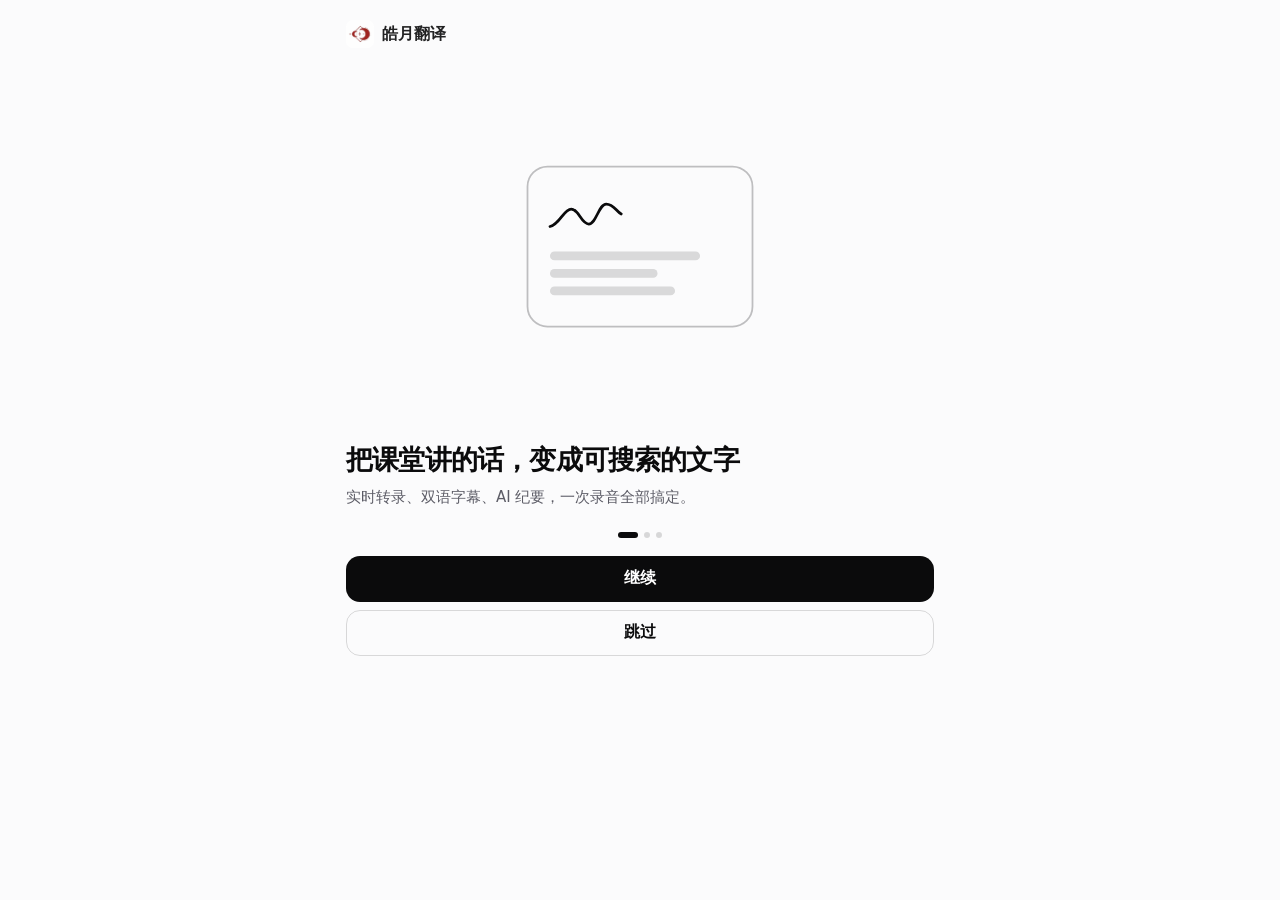
==== index.html @ b27ff2b2 "add index.html" ====
<!doctype html>
<html lang="zh-CN" data-theme="auto">
<head>
<meta charset="utf-8">
<title>皓月翻译 · 录音 · 转录 · 纪要</title>
<meta name="viewport" content="width=device-width,initial-scale=1,viewport-fit=cover,maximum-scale=1,user-scalable=no">
<meta name="theme-color" content="#ffffff" media="(prefers-color-scheme: light)">
<meta name="theme-color" content="#0a0a0b" media="(prefers-color-scheme: dark)">
<meta name="description" content="皓月翻译 网页版：实时转录、双语字幕、AI 纪要，全部功能免费解锁。">
<meta name="apple-mobile-web-app-capable" content="yes">
<meta name="apple-mobile-web-app-status-bar-style" content="default">
<meta name="apple-mobile-web-app-title" content="皓月翻译">
<meta name="format-detection" content="telephone=no">
<meta name="mobile-web-app-capable" content="yes">
<link rel="manifest" href="manifest.webmanifest">
<link rel="apple-touch-icon" href="icon-180.png">
<link rel="icon" href="icon-192.png" type="image/png">
<link rel="stylesheet" href="assets/css/app.css">
<style>
  /* first paint */
  #boot{position:fixed;inset:0;display:grid;place-items:center;background:var(--bg);z-index:999;transition:opacity .25s}
  #boot .m{display:flex;flex-direction:column;align-items:center;gap:14px;color:var(--text)}
  #boot .w{width:76px;height:76px;border-radius:22px;background:#000;display:grid;place-items:center;color:#fff;
    box-shadow:0 10px 30px rgba(0,0,0,.18)}
  #boot .t{font-size:15px;font-weight:640;letter-spacing:-.01em}
  #boot .s{font-size:11.5px;color:var(--text-3)}
  @media (prefers-color-scheme:dark){#boot .w{background:#f4f4f5;color:#0a0a0b}}
</style>
</head>
<body>
<div id="boot">
  <div class="m">
    <img src="logo.png" width="96" height="96" alt="皓月翻译" style="border-radius:22px">
    <div class="t">皓月翻译</div>
    <div class="s">录音 · 转录 · 纪要</div>
  </div>
</div>
<div id="app"></div>
<noscript style="padding:24px;display:block;font-family:system-ui">这个网页需要 JavaScript。</noscript>
<script>
  // 自愈：每次打开都先卸掉旧 Service Worker + 清缓存；3 秒还没进应用就带新参数重载一次
  (function () {
    var FIX = 'lcs.selfheal.v3';
    function booted() { return !!(document.querySelector('.tabbar') || document.querySelector('#view .rec-title')); }
    function reload() { location.replace(location.pathname + '?v=' + Date.now()); }
    function clean() {
      var jobs = [];
      if ('serviceWorker' in navigator) {
        jobs.push(navigator.serviceWorker.getRegistrations().then(function (rs) {
          return Promise.all(rs.map(function (r) { return r.unregister(); }));
        }));
      }
      if (window.caches) {
        jobs.push(caches.keys().then(function (ks) {
          return Promise.all(ks.map(function (k) { return caches.delete(k); }));
        }));
      }
      return Promise.all(jobs);
    }
    clean().then(function () {}, function () {});
    setTimeout(function () {
      if (booted()) return;
      if (sessionStorage.getItem(FIX) === '1') return;
      sessionStorage.setItem(FIX, '1');
      clean().then(reload, reload);
    }, 3000);
  })();
</script>
<script type="module">
  import { boot } from './assets/js/app.js?v=2.5.0';
  if (new URLSearchParams(location.search).get('demo') === '1') {
    await import('./assets/js/demo.js');
  }
  if (new URLSearchParams(location.search).has('noboot')) document.getElementById('boot')?.remove();
  const go = () => requestAnimationFrame(() => {
    boot();
    const b = document.getElementById('boot');
    if (b) { b.style.opacity = '0'; setTimeout(() => b.remove(), 260); }
  });
  // wait for fonts/layout stability on iOS
  if (document.readyState === 'complete') go();
  else window.addEventListener('load', go, { once: true });
</script>
</body>
</html>
---- assets/css/app.css ----
/* LecSync Web · design system
   monochrome (matches LecSync wordmark icon) + live-red + soft neutral surfaces */
:root{
  --bg:#fbfbfc; --bg-elev:#ffffff; --surface:#f4f4f6; --surface-2:#ececef;
  --text:#0b0b0c; --text-2:#5c5c66; --text-3:#8e8e99;
  --line:rgba(0,0,0,.085); --line-strong:rgba(0,0,0,.14);
  --accent:#0b0b0c; --accent-ink:#ffffff;
  --live:#ff3b30; --live-soft:rgba(255,59,48,.1);
  --ok:#12a150; --ok-soft:rgba(18,161,80,.1);
  --warn:#b26a00;
  --blue:#2f6df6;
  --radius:16px; --radius-sm:12px; --radius-lg:24px;
  --tab-h:62px;
  --sat:env(safe-area-inset-top,0px); --sab:env(safe-area-inset-bottom,0px);
  --font:-apple-system,BlinkMacSystemFont,"SF Pro Text","Helvetica Neue","PingFang SC","Hiragino Sans GB","Microsoft YaHei",system-ui,sans-serif;
  --mono:ui-monospace,SFMono-Regular,Menlo,Consolas,monospace;
}
@media (prefers-color-scheme:dark){
  :root[data-theme="auto"]{
    --bg:#0a0a0b; --bg-elev:#121214; --surface:#1a1a1d; --surface-2:#232327;
    --text:#f4f4f5; --text-2:#a5a5ad; --text-3:#75757e;
    --line:rgba(255,255,255,.1); --line-strong:rgba(255,255,255,.18);
    --accent:#f4f4f5; --accent-ink:#0a0a0b; --live:#ff453a;
    --blue:#6a9bff;
  }
}
:root[data-theme="dark"]{
  --bg:#0a0a0b; --bg-elev:#121214; --surface:#1a1a1d; --surface-2:#232327;
  --text:#f4f4f5; --text-2:#a5a5ad; --text-3:#75757e;
  --line:rgba(255,255,255,.1); --line-strong:rgba(255,255,255,.18);
  --accent:#f4f4f5; --accent-ink:#0a0a0b; --live:#ff453a; --blue:#6a9bff;
}
*,*::before,*::after{box-sizing:border-box;-webkit-tap-highlight-color:transparent}
html,body{margin:0;padding:0;height:100%}
body{
  background:var(--bg); color:var(--text); font-family:var(--font);
  font-size:16px; line-height:1.45; -webkit-font-smoothing:antialiased;
  overscroll-behavior-y:none;
}
button{font:inherit;color:inherit;background:none;border:0;padding:0;cursor:pointer}
input,textarea,select{font:inherit;color:inherit}
a{color:var(--blue);text-decoration:none}
img{max-width:100%;display:block}
::selection{background:var(--accent);color:var(--accent-ink)}

/* ---------- shell ---------- */
#app{display:flex;flex-direction:column;height:100dvh;max-width:640px;margin:0 auto;position:relative;background:var(--bg)}
@media (min-width:700px){
  #app{border-left:1px solid var(--line);border-right:1px solid var(--line)}
}
.view{flex:1;overflow-y:auto;overflow-x:hidden;-webkit-overflow-scrolling:touch;padding-bottom:calc(var(--tab-h) + var(--sab) + 12px);scroll-behavior:smooth}
.view.no-tab{padding-bottom:calc(var(--sab) + 16px)}
.view.pad{padding-left:18px;padding-right:18px}
.view::-webkit-scrollbar{width:0}

/* header */
.hdr{position:sticky;top:0;z-index:30;display:flex;align-items:center;gap:12px;
  padding:calc(var(--sat) + 10px) 16px 10px;background:color-mix(in srgb,var(--bg) 82%,transparent);
  backdrop-filter:saturate(180%) blur(18px);-webkit-backdrop-filter:saturate(180%) blur(18px);
  border-bottom:1px solid transparent}
.hdr.bordered{border-bottom-color:var(--line)}
.hdr .h-title{font-size:17px;font-weight:650;letter-spacing:-.01em;flex:1;min-width:0;
  white-space:nowrap;overflow:hidden;text-overflow:ellipsis}
.hdr .h-title small{display:block;font-size:12px;font-weight:500;color:var(--text-3);letter-spacing:0}
.iconbtn{width:38px;height:38px;border-radius:12px;display:grid;place-items:center;color:var(--text);
  transition:background .15s}
.iconbtn:active{background:var(--surface)}
.iconbtn svg{width:21px;height:21px}
.hdr-actions{display:flex;gap:2px;align-items:center}

/* tab bar */
.tabbar{position:fixed;left:0;right:0;bottom:0;z-index:40;
  display:grid;grid-template-columns:repeat(4,1fr);align-items:end;
  height:calc(var(--tab-h) + var(--sab));padding-bottom:var(--sab);
  background:color-mix(in srgb,var(--bg-elev) 88%,transparent);
  backdrop-filter:saturate(180%) blur(22px);-webkit-backdrop-filter:saturate(180%) blur(22px);
  border-top:1px solid var(--line)}
@media (min-width:700px){.tabbar{max-width:640px;margin:0 auto}}
.tab{display:flex;flex-direction:column;align-items:center;justify-content:center;gap:3px;
  height:var(--tab-h);color:var(--text-3);font-size:10.5px;font-weight:600;letter-spacing:.01em}
.tab svg{width:23px;height:23px;stroke-width:1.9}
.tab.on{color:var(--text)}
.tab.on svg{stroke-width:2.15}
.tab .dotwrap{position:relative}
.tab .dot{position:absolute;top:-2px;right:-4px;width:7px;height:7px;border-radius:50%;background:var(--live);display:none}
.tab.rec .dotwrap.on .dot{display:block}

/* ---------- primitives ---------- */
.card{background:var(--bg-elev);border:1px solid var(--line);border-radius:var(--radius);padding:16px}
.card.flat{background:var(--surface);border-color:transparent}
.row{display:flex;align-items:center;gap:12px}
.row.between{justify-content:space-between}
.col{display:flex;flex-direction:column}
.grow{flex:1;min-width:0}
.muted{color:var(--text-2)}
.dim{color:var(--text-3)}
.tiny{font-size:12px}
.small{font-size:13.5px}
.mono{font-family:var(--mono);font-variant-numeric:tabular-nums}
.ellip{white-space:nowrap;overflow:hidden;text-overflow:ellipsis}
.center{text-align:center}
.stack{display:flex;flex-direction:column;gap:10px}
.stack.lg{gap:16px}
.stack.sm{gap:6px}
.wrap{display:flex;flex-wrap:wrap;gap:8px}
.hidden{display:none!important}
.spacer{height:12px}
hr.sep{border:0;border-top:1px solid var(--line);margin:0}

.btn{display:inline-flex;align-items:center;justify-content:center;gap:8px;height:46px;padding:0 20px;
  border-radius:14px;font-weight:640;font-size:15.5px;background:var(--surface);color:var(--text);
  border:1px solid transparent;transition:transform .12s,background .15s}
.btn:active{transform:scale(.98)}
.btn.primary{background:var(--accent);color:var(--accent-ink)}
.btn.ghost{background:transparent;border-color:var(--line-strong)}
.btn.danger{background:var(--live-soft);color:var(--live)}
.btn.block{display:flex;width:100%}
.btn.sm{height:36px;padding:0 14px;font-size:13.5px;border-radius:11px}
.btn[disabled]{opacity:.45;pointer-events:none}
.btn svg{width:18px;height:18px}

.chip{display:inline-flex;align-items:center;gap:6px;height:32px;padding:0 12px;border-radius:999px;
  background:var(--surface);color:var(--text-2);font-size:13px;font-weight:560;border:1px solid transparent;white-space:nowrap}
.chip.on{background:var(--accent);color:var(--accent-ink)}
.chip.ghost{background:transparent;border-color:var(--line-strong)}
.badge{display:inline-flex;align-items:center;gap:5px;padding:2px 8px;border-radius:6px;
  font-size:11px;font-weight:700;letter-spacing:.02em;background:var(--surface-2);color:var(--text-2)}
.badge.pro{background:var(--accent);color:var(--accent-ink)}
.badge.live{background:var(--live-soft);color:var(--live)}
.badge.ok{background:var(--ok-soft);color:var(--ok)}
.kbd{font-family:var(--mono);font-size:11px;padding:1px 5px;border-radius:5px;background:var(--surface-2)}

.field{display:flex;flex-direction:column;gap:7px}
.field label{font-size:12.5px;font-weight:600;color:var(--text-2);letter-spacing:.01em}
.input,textarea.input,select.input{width:100%;background:var(--surface);border:1px solid transparent;
  border-radius:12px;padding:12px 14px;font-size:15.5px;outline:none;transition:border-color .15s,background .15s}
.input:focus{border-color:var(--line-strong);background:var(--bg-elev)}
textarea.input{resize:vertical;min-height:96px;line-height:1.55}
select.input{appearance:none;background-image:url("data:image/svg+xml,%3Csvg xmlns='http://www.w3.org/2000/svg' width='12' height='8' viewBox='0 0 12 8'%3E%3Cpath d='M1 1.5 6 6.5 11 1.5' stroke='%238e8e99' stroke-width='1.6' fill='none' stroke-linecap='round'/%3E%3C/svg%3E");
  background-repeat:no-repeat;background-position:right 14px center;padding-right:38px}

.list{background:var(--bg-elev);border:1px solid var(--line);border-radius:var(--radius);overflow:hidden}
.item{display:flex;align-items:center;gap:13px;padding:13px 15px;border-bottom:1px solid var(--line);
  background:var(--bg-elev);width:100%;text-align:left;min-height:56px}
.item:last-child{border-bottom:0}
.item:active{background:var(--surface)}
.item .ico{width:34px;height:34px;border-radius:10px;background:var(--surface);display:grid;place-items:center;flex:none;color:var(--text)}
.item .ico svg{width:18px;height:18px}
.item .t{font-size:15px;font-weight:560}
.item .s{font-size:12.5px;color:var(--text-3);margin-top:1px}
.item .chev{color:var(--text-3);flex:none}
.item .val{color:var(--text-3);font-size:14px}

.switch{position:relative;width:50px;height:30px;border-radius:999px;background:var(--surface-2);flex:none;transition:background .2s}
.switch::after{content:"";position:absolute;top:3px;left:3px;width:24px;height:24px;border-radius:50%;
  background:#fff;box-shadow:0 1px 3px rgba(0,0,0,.28);transition:transform .2s}
.switch.on{background:var(--ok)}
.switch.on::after{transform:translateX(20px)}

/* sheet / modal */
.scrim{position:fixed;inset:0;background:rgba(0,0,0,.42);z-index:80;opacity:0;animation:fade .18s forwards}
@keyframes fade{to{opacity:1}}
.sheet{position:fixed;left:0;right:0;bottom:0;z-index:81;max-width:640px;margin:0 auto;
  background:var(--bg-elev);border-radius:22px 22px 0 0;padding:10px 16px calc(16px + var(--sab));
  max-height:86dvh;overflow-y:auto;animation:up .24s cubic-bezier(.2,.9,.25,1)}
@keyframes up{from{transform:translateY(24px);opacity:.6}to{transform:none;opacity:1}}
.sheet .grab{width:38px;height:4px;border-radius:99px;background:var(--line-strong);margin:2px auto 12px}
.sheet h3{margin:0 0 10px;font-size:17px;font-weight:680;letter-spacing:-.01em}
.modal{position:fixed;inset:0;z-index:90;display:grid;place-items:center;padding:24px}
.modal .box{background:var(--bg-elev);border-radius:20px;padding:22px;width:100%;max-width:380px;
  box-shadow:0 20px 60px rgba(0,0,0,.28);animation:pop .2s}
@keyframes pop{from{transform:scale(.96);opacity:.7}to{transform:none;opacity:1}}

/* toast */
#toasts{position:fixed;left:0;right:0;bottom:calc(var(--tab-h) + var(--sab) + 14px);z-index:120;
  display:flex;flex-direction:column;align-items:center;gap:8px;pointer-events:none;padding:0 20px}
.toast{background:rgba(20,20,22,.94);color:#fff;font-size:13.5px;font-weight:520;padding:10px 16px;
  border-radius:12px;max-width:100%;box-shadow:0 8px 24px rgba(0,0,0,.3);animation:tin .18s}
@keyframes tin{from{transform:translateY(8px);opacity:0}to{transform:none;opacity:1}}

/* empty state */
.empty{display:flex;flex-direction:column;align-items:center;text-align:center;gap:10px;padding:52px 24px;color:var(--text-3)}
.empty svg{width:44px;height:44px;stroke-width:1.4;opacity:.6}
.empty .t{font-size:15.5px;font-weight:620;color:var(--text)}
.empty .s{font-size:13px;max-width:280px;line-height:1.5}

/* ---------- record screen ---------- */
.rec-hero{padding:8px 18px 0}
.rec-top{display:flex;align-items:center;justify-content:space-between;gap:10px}
.rec-title{font-size:26px;font-weight:720;letter-spacing:-.03em;line-height:1.15;margin:6px 0 2px}
.rec-sub{font-size:13px;color:var(--text-3)}
.timer{font-family:var(--mono);font-size:44px;font-weight:300;letter-spacing:-.02em;
  font-variant-numeric:tabular-nums;margin:18px 0 0;display:flex;align-items:baseline;gap:8px}
.timer .ms{font-size:18px;color:var(--text-3)}
.wave{display:flex;align-items:center;justify-content:center;gap:4px;height:44px;margin:14px 0 2px}
.wave i{width:3px;background:var(--text-3);border-radius:99px;min-height:3px;opacity:.26;
  transition:height .12s linear,opacity .2s,background .2s}
.wave.live i{background:var(--live);opacity:.85}
.wave i.hot{opacity:1}
.rec-actions{display:flex;align-items:center;justify-content:center;gap:22px;padding:20px 0 8px}
.recbtn{width:78px;height:78px;border-radius:50%;background:var(--live);display:grid;place-items:center;
  box-shadow:0 8px 26px rgba(255,59,48,.34);transition:transform .12s}
.recbtn:active{transform:scale(.94)}
.recbtn .sq{width:26px;height:26px;border-radius:7px;background:#fff}
.recbtn.paused{background:var(--text-3);box-shadow:none}
.recbtn .tri{width:0;height:0;border-left:24px solid #fff;border-top:14px solid transparent;border-bottom:14px solid transparent;margin-left:5px}
.sidebtn{width:52px;height:52px;border-radius:50%;background:var(--surface);display:grid;place-items:center;color:var(--text)}
.sidebtn.on{background:var(--accent);color:var(--accent-ink)}
.sidebtn svg{width:22px;height:22px}

.live-card{background:var(--bg-elev);border:1px solid var(--line);border-radius:var(--radius);padding:14px;margin-top:14px}
.live-lines{display:flex;flex-direction:column;gap:8px;max-height:34dvh;overflow-y:auto;scroll-behavior:smooth}
.line{display:flex;gap:10px;font-size:15.5px;line-height:1.5}
.line .ts{font-family:var(--mono);font-size:11px;color:var(--text-3);padding-top:4px;flex:none;width:42px}
.line .tx{flex:1}
.line .tr{display:block;color:var(--text-2);font-size:13.5px;margin-top:3px}
.line.interim .tx{color:var(--text-3);font-style:italic}
.line .mark{color:var(--warn);margin-left:4px}
.assist{border-left:2.5px solid var(--blue);padding:2px 0 2px 12px;font-size:13.5px;color:var(--text-2);margin-top:6px}
.assist b{color:var(--text);font-weight:640}
.assist .q{color:var(--text-3);font-size:12px;margin-top:2px}

.quotacard{display:flex;align-items:center;gap:12px;background:var(--surface);border-radius:14px;padding:12px 14px;margin-top:14px}
.quotacard .bar{height:5px;border-radius:99px;background:var(--surface-2);overflow:hidden;flex:1}
.quotacard .bar i{display:block;height:100%;background:var(--ok);width:100%}

/* transcripts */
.tr-line{display:flex;align-items:flex-start;gap:12px;padding:12px 0;border-bottom:1px solid var(--line)}
.tr-line:last-child{border-bottom:0}
.tr-line .ts{font-family:var(--mono);font-size:11px;color:var(--text-3);width:44px;flex:none;padding-top:3px}
.tr-line .tx{flex:1;font-size:15.5px;line-height:1.6}
.tr-line .tx mark{background:rgba(255,214,0,.35);color:inherit;border-radius:3px;padding:0 2px}
.tr-line .tr{display:block;font-size:13.5px;color:var(--text-2);margin-top:4px;padding-left:0}
.tr-line .spk{font-size:11px;font-weight:700;color:var(--text-3);letter-spacing:.03em;text-transform:uppercase}
.tr-line.hit{background:var(--surface)}

/* digest */
.digest h4{margin:18px 0 8px;font-size:13px;text-transform:uppercase;letter-spacing:.06em;color:var(--text-3);font-weight:700}
.digest h4:first-child{margin-top:4px}
.digest ul{margin:0;padding-left:20px;display:flex;flex-direction:column;gap:7px}
.digest li{font-size:15px;line-height:1.55}
.digest p{font-size:15px;line-height:1.62;margin:0 0 10px;white-space:pre-wrap}
.kw{display:inline-block;background:var(--surface);border-radius:8px;padding:4px 9px;font-size:13px;margin:0 6px 6px 0}
.tl{display:flex;align-items:flex-start;gap:12px;padding:7px 0}
.tl .t{font-family:var(--mono);font-size:11.5px;color:var(--text-3);width:46px;flex:none;padding-top:2px}
.tl .d{font-size:14px;flex:1}
table.min{width:100%;border-collapse:collapse;font-size:13.5px}
table.min th,table.min td{text-align:left;padding:8px 10px;border-bottom:1px solid var(--line);vertical-align:top}
table.min th{color:var(--text-3);font-weight:650;font-size:12px;text-transform:uppercase;letter-spacing:.04em}

/* segments / tabs */
.seg{display:flex;background:var(--surface);border-radius:12px;padding:3px;gap:2px;margin:0 18px 12px}
.seg button{flex:1;height:34px;border-radius:9px;font-size:13.5px;font-weight:600;color:var(--text-2)}
.seg button.on{background:var(--bg-elev);color:var(--text);box-shadow:0 1px 3px rgba(0,0,0,.1)}

/* chat */
.chat{display:flex;flex-direction:column;gap:12px;padding:4px 0}
.msg{max-width:88%;padding:11px 14px;border-radius:16px;font-size:15.3px;line-height:1.55;white-space:pre-wrap;word-break:break-word}
.msg.me{align-self:flex-end;background:var(--accent);color:var(--accent-ink);border-bottom-right-radius:5px}
.msg.ai{align-self:flex-start;background:var(--surface);border-bottom-left-radius:5px}
.msg .cite{display:block;margin-top:7px;font-size:12px;color:var(--text-3);border-top:1px solid var(--line);padding-top:6px}
.composer{position:sticky;bottom:0;display:flex;gap:8px;align-items:flex-end;padding:10px 14px calc(10px + var(--sab));
  background:color-mix(in srgb,var(--bg) 88%,transparent);backdrop-filter:blur(14px);border-top:1px solid var(--line)}
.composer textarea{flex:1;min-height:44px;max-height:130px;padding:11px 14px;border-radius:14px;
  background:var(--surface);border:1px solid transparent;resize:none;outline:none;font-size:15.5px;line-height:1.4}
.composer .send{width:44px;height:44px;border-radius:14px;background:var(--accent);color:var(--accent-ink);display:grid;place-items:center;flex:none}
.composer .mic{width:44px;height:44px;border-radius:14px;background:var(--surface);display:grid;place-items:center;flex:none}
.composer .send svg,.composer .mic svg{width:20px;height:20px}
.typing{display:inline-flex;gap:4px;align-items:center;height:18px}
.typing i{width:6px;height:6px;border-radius:50%;background:var(--text-3);animation:bl 1.2s infinite}
.typing i:nth-child(2){animation-delay:.15s}
.typing i:nth-child(3){animation-delay:.3s}
@keyframes bl{0%,60%,100%{opacity:.3;transform:translateY(0)}30%{opacity:1;transform:translateY(-3px)}}

/* misc cards */
.hero-card{background:var(--accent);color:var(--accent-ink);border-radius:20px;padding:20px;position:relative;overflow:hidden}
.hero-card .t{font-size:20px;font-weight:700;letter-spacing:-.02em}
.hero-card .s{font-size:13px;opacity:.72;margin-top:5px;line-height:1.5}
.hero-card .wave-deco{position:absolute;right:-30px;bottom:-30px;width:170px;height:170px;opacity:.13}
.stat{flex:1;text-align:center}
.stat .n{font-size:19px;font-weight:700;font-variant-numeric:tabular-nums;letter-spacing:-.01em}
.stat .l{font-size:11.5px;color:var(--text-3);margin-top:1px}
.avatar{width:52px;height:52px;border-radius:50%;background:var(--surface-2);display:grid;place-items:center;
  font-weight:700;font-size:20px;color:var(--text-2);flex:none}

/* fullscreen subtitle */
#fsz{position:fixed;inset:0;z-index:200;background:#000;color:#fff;display:flex;flex-direction:column;
  padding:calc(var(--sat) + 20px) 20px calc(var(--sab) + 20px)}
#fsz .f-lines{flex:1;display:flex;flex-direction:column;justify-content:flex-end;gap:16px;overflow:hidden;
  font-size:30px;line-height:1.35;font-weight:600}
#fsz .f-lines .old{opacity:.42;font-size:22px;font-weight:500}
#fsz .f-lines .cur{min-height:1em}
#fsz .f-lines .trl{color:#8fd0ff;font-size:24px;font-weight:500;margin-top:6px}
#fsz .f-bar{display:flex;justify-content:space-between;align-items:center;gap:12px;margin-top:14px;font-size:13px;color:rgba(255,255,255,.6)}

/* onboarding */
.ob{position:fixed;inset:0;z-index:150;background:var(--bg);display:flex;flex-direction:column;
  padding:calc(var(--sat) + 20px) 26px calc(var(--sab) + 22px);max-width:640px;margin:0 auto}
.ob .art{flex:1;display:grid;place-items:center;padding:10px 0}
.ob h2{font-size:27px;font-weight:720;letter-spacing:-.03em;margin:0 0 10px;line-height:1.2}
.ob p{font-size:15px;color:var(--text-2);line-height:1.55;margin:0 0 22px}
.ob .dots{display:flex;gap:6px;justify-content:center;margin-bottom:18px}
.ob .dots i{width:6px;height:6px;border-radius:99px;background:var(--line-strong);transition:all .2s}
.ob .dots i.on{width:20px;background:var(--text)}

/* login */
.auth{max-width:420px;margin:0 auto;padding:calc(var(--sat) + 26px) 22px calc(var(--sab) + 20px)}
.auth .logo{width:64px;height:64px;border-radius:18px;background:#000;display:grid;place-items:center;margin-bottom:18px}
.auth .logo span{color:#fff;font-weight:800;font-size:17px;letter-spacing:-.02em}
.auth h1{font-size:26px;font-weight:720;letter-spacing:-.03em;margin:0 0 6px}
.auth .sub{font-size:14px;color:var(--text-3);margin:0 0 24px}

/* import / drop */
.drop{border:1.5px dashed var(--line-strong);border-radius:var(--radius);padding:26px;text-align:center;color:var(--text-3)}
.drop svg{width:30px;height:30px;margin-bottom:8px;opacity:.6}

/* progress */
.prog{height:6px;border-radius:99px;background:var(--surface-2);overflow:hidden}
.prog i{display:block;height:100%;background:var(--text);transition:width .25s}

/* player */
.player{display:flex;align-items:center;gap:12px;padding:10px 14px;background:var(--surface);border-radius:14px}
.player button{width:36px;height:36px;border-radius:50%;background:var(--bg-elev);display:grid;place-items:center;flex:none}
.player .seek{flex:1;height:4px;border-radius:99px;background:var(--surface-2);position:relative}
.player .seek i{position:absolute;left:0;top:0;bottom:0;background:var(--text);border-radius:99px;width:0}
.player .tm{font-family:var(--mono);font-size:11.5px;color:var(--text-3);flex:none}
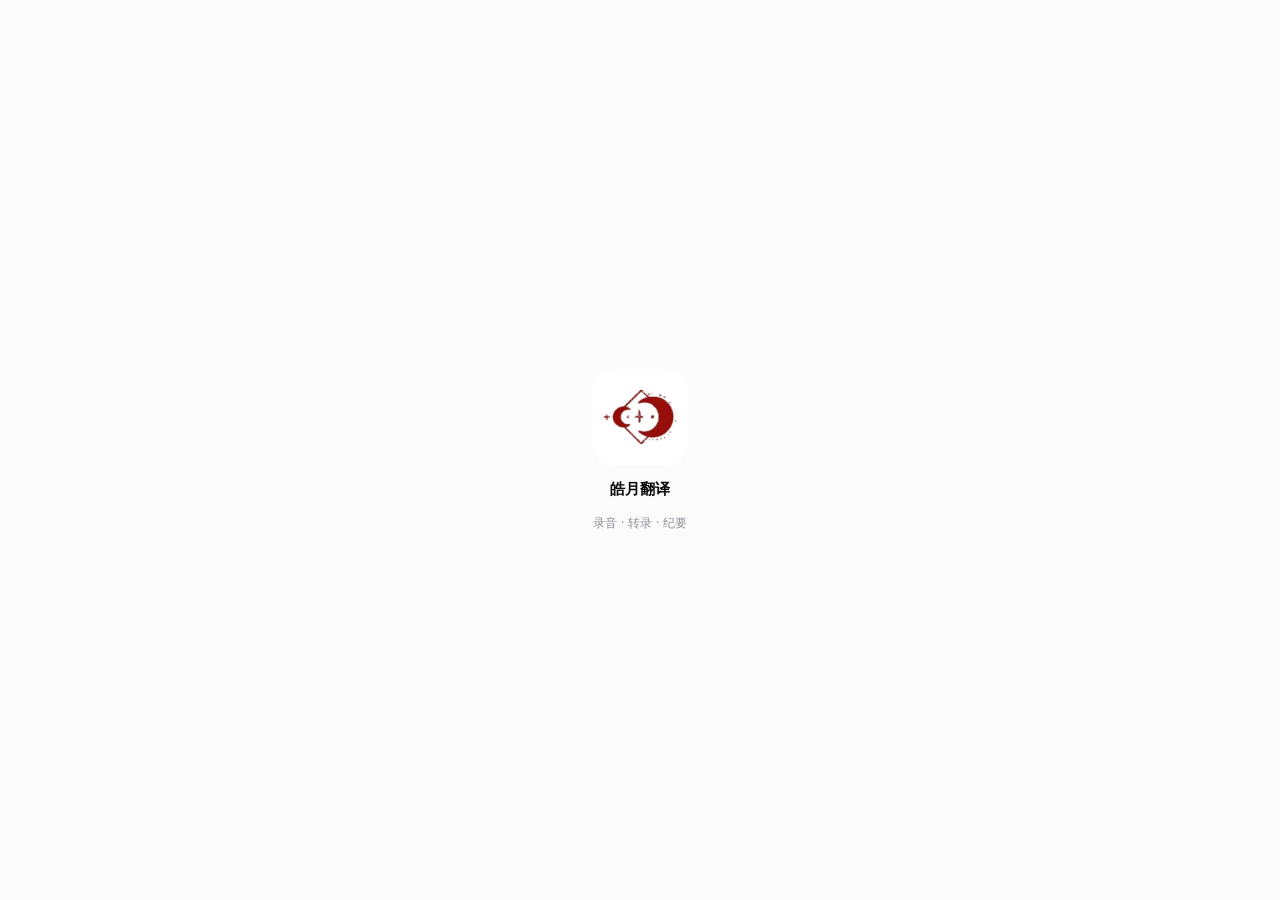
==== commit e593cee4: "add index.html" ====
--- a/index.html
+++ b/index.html
@@ -67,7 +67,7 @@
   })();
 </script>
 <script type="module">
-  import { boot } from './assets/js/app.js?v=2.5.0';
+  import { boot } from './assets/js/app.js?v=2.7.1';
   if (new URLSearchParams(location.search).get('demo') === '1') {
     await import('./assets/js/demo.js');
   }
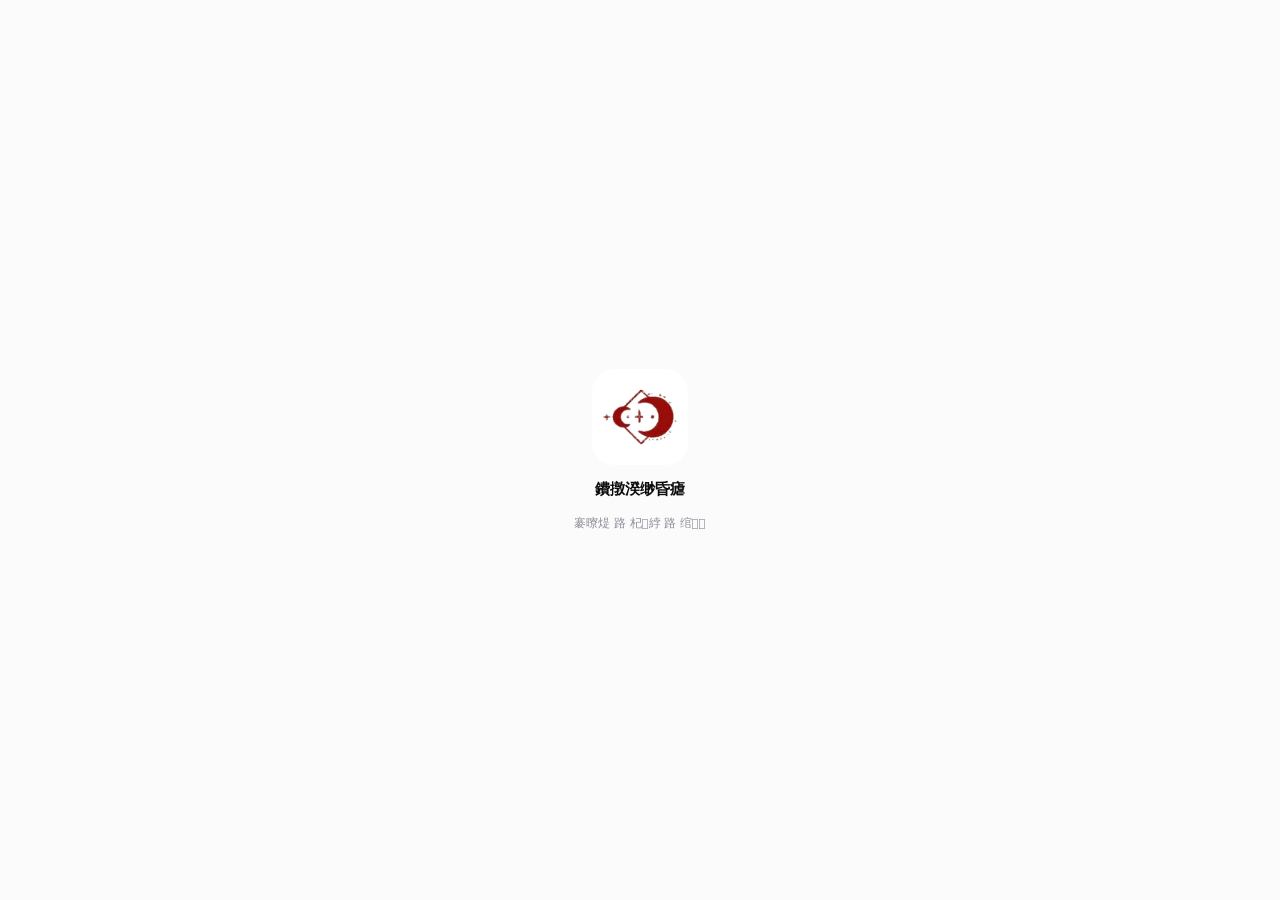
==== commit 181ba73d: "add index.html" ====
--- a/index.html
+++ b/index.html
@@ -1,15 +1,15 @@
-<!doctype html>
-<html lang="zh-CN" data-theme="auto">
+﻿<!doctype html>
+<html lang="zh-CN" data-theme="auto" data-ver="2.8.0">
 <head>
 <meta charset="utf-8">
-<title>皓月翻译 · 录音 · 转录 · 纪要</title>
+<title>鐨撴湀缈昏瘧 路 褰曢煶 路 杞綍 路 绾</title>
 <meta name="viewport" content="width=device-width,initial-scale=1,viewport-fit=cover,maximum-scale=1,user-scalable=no">
 <meta name="theme-color" content="#ffffff" media="(prefers-color-scheme: light)">
 <meta name="theme-color" content="#0a0a0b" media="(prefers-color-scheme: dark)">
-<meta name="description" content="皓月翻译 网页版：实时转录、双语字幕、AI 纪要，全部功能免费解锁。">
+<meta name="description" content="鐨撴湀缈昏瘧 缃戦〉鐗堬細瀹炴椂杞綍銆佸弻璇瓧骞曘€丄I 绾锛屽叏閮ㄥ姛鑳藉厤璐硅В閿併€?>
 <meta name="apple-mobile-web-app-capable" content="yes">
 <meta name="apple-mobile-web-app-status-bar-style" content="default">
-<meta name="apple-mobile-web-app-title" content="皓月翻译">
+<meta name="apple-mobile-web-app-title" content="鐨撴湀缈昏瘧">
 <meta name="format-detection" content="telephone=no">
 <meta name="mobile-web-app-capable" content="yes">
 <link rel="manifest" href="manifest.webmanifest">
@@ -30,17 +30,17 @@
 <body>
 <div id="boot">
   <div class="m">
-    <img src="logo.png" width="96" height="96" alt="皓月翻译" style="border-radius:22px">
-    <div class="t">皓月翻译</div>
-    <div class="s">录音 · 转录 · 纪要</div>
+    <img src="logo.png" width="96" height="96" alt="鐨撴湀缈昏瘧" style="border-radius:22px">
+    <div class="t">鐨撴湀缈昏瘧</div>
+    <div class="s">褰曢煶 路 杞綍 路 绾</div>
   </div>
 </div>
 <div id="app"></div>
-<noscript style="padding:24px;display:block;font-family:system-ui">这个网页需要 JavaScript。</noscript>
+<noscript style="padding:24px;display:block;font-family:system-ui">杩欎釜缃戦〉闇€瑕?JavaScript銆?/noscript>
 <script>
-  // 自愈：每次打开都先卸掉旧 Service Worker + 清缓存；3 秒还没进应用就带新参数重载一次
+  // 鍙仛涓や欢浜嬶細鈶?娓呮帀鍘嗗彶閬楃暀鐨?Service Worker/缂撳瓨锛堝箓绛夛級
+  // 鈶?濡傛灉 15 绉掑悗妯″潡鑴氭湰杩?寮€濮嬫墽琛?閮芥病鍙戠敓锛屾墠鎻愮ず锛屽苟缁欐墜鍔ㄦ寜閽?  // 涓ョ鑷姩 reload 鈥斺€?鎱㈢綉涓嬪弽澶嶉噸杞戒細鎶婁笅杞芥案杩滄墦鏂紙杩欐槸涔嬪墠鐧藉睆鐨勭湡鍥狅級
   (function () {
-    var FIX = 'lcs.selfheal.v3';
     function booted() { return !!(document.querySelector('.tabbar') || document.querySelector('#view .rec-title')); }
     function reload() { location.replace(location.pathname + '?v=' + Date.now()); }
     function clean() {
@@ -55,19 +55,33 @@
           return Promise.all(ks.map(function (k) { return caches.delete(k); }));
         }));
       }
-      return Promise.all(jobs);
+      return Promise.all(jobs).catch(function () {});
     }
-    clean().then(function () {}, function () {});
+    clean();
+
+    function showFallback() {
+      if (booted() || document.getElementById('lcs-err')) return;
+      var d = document.createElement('div');
+      d.id = 'lcs-err';
+      d.style.cssText = 'position:fixed;inset:0;z-index:99999;display:grid;place-items:center;padding:24px;background:#fff;color:#111;font:15px/1.6 system-ui,-apple-system,sans-serif;text-align:center';
+      d.innerHTML = '<div style="max-width:340px">'
+        + '<div style="font-size:17px;font-weight:700;margin-bottom:8px">鍔犺浇鏈夌偣鎱?/div>'
+        + '<div style="color:#666;font-size:13px;margin-bottom:16px">鑴氭湰杩樻病涓嬭浇瀹岋紝澶氬崐鏄綉缁滄參銆傚彲浠ュ厛绛変竴涓嬶紝鎴栫偣涓嬮潰鎸夐挳閲嶈瘯銆?/div>'
+        + '<button id="lcs-retry" style="width:100%;padding:12px;border:0;border-radius:12px;background:#111;color:#fff;font-size:15px;font-weight:600;margin-bottom:10px">閲嶈瘯</button>'
+        + '<button id="lcs-clean" style="width:100%;padding:12px;border:1px solid #ddd;border-radius:12px;background:#fff;color:#111;font-size:15px">娓呯悊缂撳瓨骞堕噸璇?/button>'
+        + '<div style="color:#999;font-size:11px;margin-top:14px">鐨撴湀缈昏瘧 v' + (document.documentElement.dataset.ver || '') + '</div></div>';
+      document.body.appendChild(d);
+      document.getElementById('lcs-retry').onclick = function () { location.replace(location.pathname + '?v=' + Date.now()); };
+      document.getElementById('lcs-clean').onclick = function () { clean().then(reload, reload); };
+    }
+
     setTimeout(function () {
-      if (booted()) return;
-      if (sessionStorage.getItem(FIX) === '1') return;
-      sessionStorage.setItem(FIX, '1');
-      clean().then(reload, reload);
-    }, 3000);
+      if (booted() || window.__lcsStarted) return; // 妯″潡宸插紑濮嬫墽琛?鈫?缁х画绛夛紝鍒墦鎵?      showFallback();
+    }, 15000);
   })();
 </script>
 <script type="module">
-  import { boot } from './assets/js/app.js?v=2.7.1';
+  window.__lcsStarted = true; // 鍛婅瘔鍏滃簳鑴氭湰锛氭ā鍧楀凡缁忓紑濮嬫墽琛岋紝鍒啀寮规彁绀?  import { boot } from './assets/js/app.js?v=2.8.0';
   if (new URLSearchParams(location.search).get('demo') === '1') {
     await import('./assets/js/demo.js');
   }
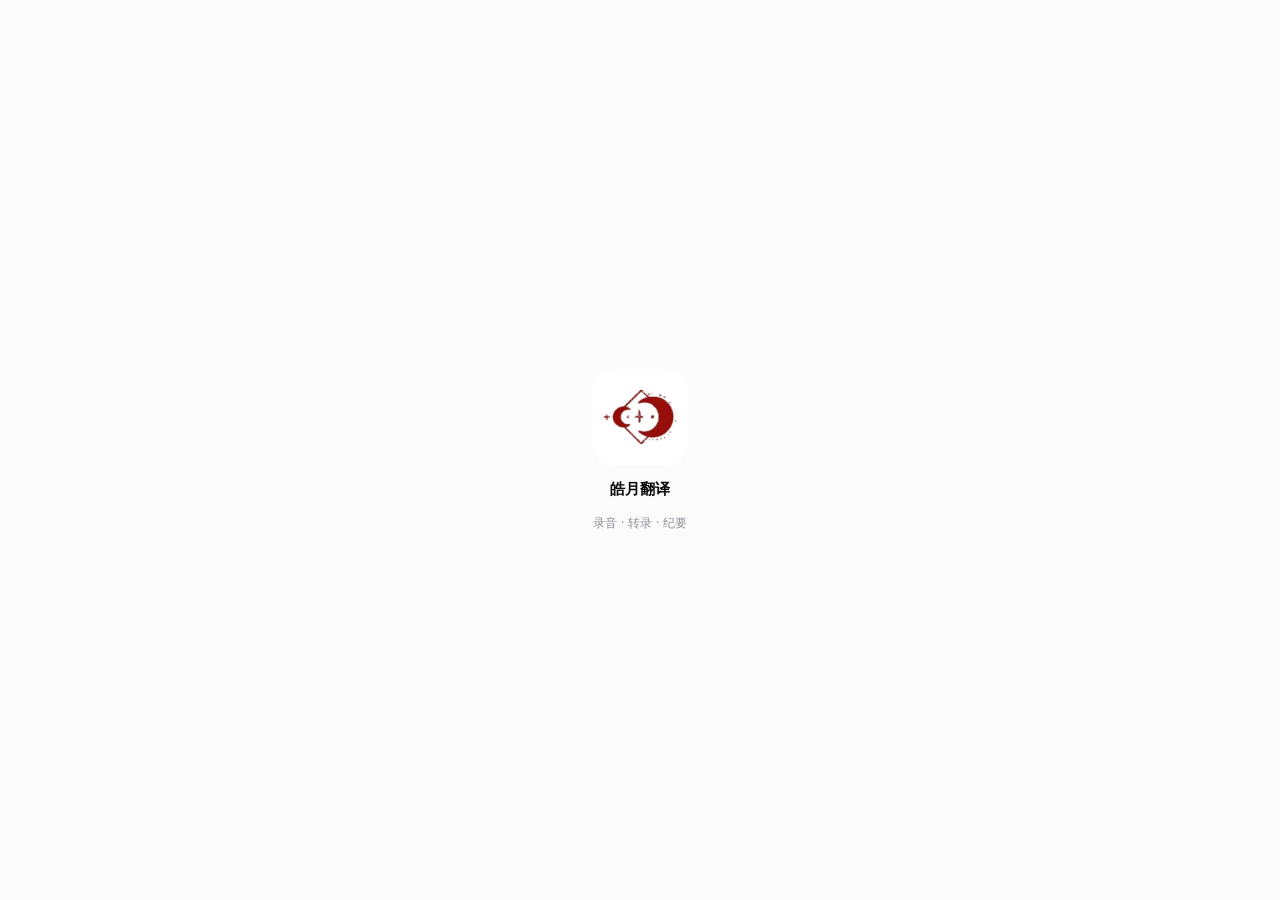
==== commit 6bc796e2: "add index.html" ====
--- a/index.html
+++ b/index.html
@@ -1,99 +1,101 @@
-﻿<!doctype html>
-<html lang="zh-CN" data-theme="auto" data-ver="2.8.0">
-<head>
-<meta charset="utf-8">
-<title>鐨撴湀缈昏瘧 路 褰曢煶 路 杞綍 路 绾</title>
-<meta name="viewport" content="width=device-width,initial-scale=1,viewport-fit=cover,maximum-scale=1,user-scalable=no">
-<meta name="theme-color" content="#ffffff" media="(prefers-color-scheme: light)">
-<meta name="theme-color" content="#0a0a0b" media="(prefers-color-scheme: dark)">
-<meta name="description" content="鐨撴湀缈昏瘧 缃戦〉鐗堬細瀹炴椂杞綍銆佸弻璇瓧骞曘€丄I 绾锛屽叏閮ㄥ姛鑳藉厤璐硅В閿併€?>
-<meta name="apple-mobile-web-app-capable" content="yes">
-<meta name="apple-mobile-web-app-status-bar-style" content="default">
-<meta name="apple-mobile-web-app-title" content="鐨撴湀缈昏瘧">
-<meta name="format-detection" content="telephone=no">
-<meta name="mobile-web-app-capable" content="yes">
-<link rel="manifest" href="manifest.webmanifest">
-<link rel="apple-touch-icon" href="icon-180.png">
-<link rel="icon" href="icon-192.png" type="image/png">
-<link rel="stylesheet" href="assets/css/app.css">
-<style>
-  /* first paint */
-  #boot{position:fixed;inset:0;display:grid;place-items:center;background:var(--bg);z-index:999;transition:opacity .25s}
-  #boot .m{display:flex;flex-direction:column;align-items:center;gap:14px;color:var(--text)}
-  #boot .w{width:76px;height:76px;border-radius:22px;background:#000;display:grid;place-items:center;color:#fff;
-    box-shadow:0 10px 30px rgba(0,0,0,.18)}
-  #boot .t{font-size:15px;font-weight:640;letter-spacing:-.01em}
-  #boot .s{font-size:11.5px;color:var(--text-3)}
-  @media (prefers-color-scheme:dark){#boot .w{background:#f4f4f5;color:#0a0a0b}}
-</style>
-</head>
-<body>
-<div id="boot">
-  <div class="m">
-    <img src="logo.png" width="96" height="96" alt="鐨撴湀缈昏瘧" style="border-radius:22px">
-    <div class="t">鐨撴湀缈昏瘧</div>
-    <div class="s">褰曢煶 路 杞綍 路 绾</div>
-  </div>
-</div>
-<div id="app"></div>
-<noscript style="padding:24px;display:block;font-family:system-ui">杩欎釜缃戦〉闇€瑕?JavaScript銆?/noscript>
-<script>
-  // 鍙仛涓や欢浜嬶細鈶?娓呮帀鍘嗗彶閬楃暀鐨?Service Worker/缂撳瓨锛堝箓绛夛級
-  // 鈶?濡傛灉 15 绉掑悗妯″潡鑴氭湰杩?寮€濮嬫墽琛?閮芥病鍙戠敓锛屾墠鎻愮ず锛屽苟缁欐墜鍔ㄦ寜閽?  // 涓ョ鑷姩 reload 鈥斺€?鎱㈢綉涓嬪弽澶嶉噸杞戒細鎶婁笅杞芥案杩滄墦鏂紙杩欐槸涔嬪墠鐧藉睆鐨勭湡鍥狅級
-  (function () {
-    function booted() { return !!(document.querySelector('.tabbar') || document.querySelector('#view .rec-title')); }
-    function reload() { location.replace(location.pathname + '?v=' + Date.now()); }
-    function clean() {
-      var jobs = [];
-      if ('serviceWorker' in navigator) {
-        jobs.push(navigator.serviceWorker.getRegistrations().then(function (rs) {
-          return Promise.all(rs.map(function (r) { return r.unregister(); }));
-        }));
-      }
-      if (window.caches) {
-        jobs.push(caches.keys().then(function (ks) {
-          return Promise.all(ks.map(function (k) { return caches.delete(k); }));
-        }));
-      }
-      return Promise.all(jobs).catch(function () {});
-    }
-    clean();
-
-    function showFallback() {
-      if (booted() || document.getElementById('lcs-err')) return;
-      var d = document.createElement('div');
-      d.id = 'lcs-err';
-      d.style.cssText = 'position:fixed;inset:0;z-index:99999;display:grid;place-items:center;padding:24px;background:#fff;color:#111;font:15px/1.6 system-ui,-apple-system,sans-serif;text-align:center';
-      d.innerHTML = '<div style="max-width:340px">'
-        + '<div style="font-size:17px;font-weight:700;margin-bottom:8px">鍔犺浇鏈夌偣鎱?/div>'
-        + '<div style="color:#666;font-size:13px;margin-bottom:16px">鑴氭湰杩樻病涓嬭浇瀹岋紝澶氬崐鏄綉缁滄參銆傚彲浠ュ厛绛変竴涓嬶紝鎴栫偣涓嬮潰鎸夐挳閲嶈瘯銆?/div>'
-        + '<button id="lcs-retry" style="width:100%;padding:12px;border:0;border-radius:12px;background:#111;color:#fff;font-size:15px;font-weight:600;margin-bottom:10px">閲嶈瘯</button>'
-        + '<button id="lcs-clean" style="width:100%;padding:12px;border:1px solid #ddd;border-radius:12px;background:#fff;color:#111;font-size:15px">娓呯悊缂撳瓨骞堕噸璇?/button>'
-        + '<div style="color:#999;font-size:11px;margin-top:14px">鐨撴湀缈昏瘧 v' + (document.documentElement.dataset.ver || '') + '</div></div>';
-      document.body.appendChild(d);
-      document.getElementById('lcs-retry').onclick = function () { location.replace(location.pathname + '?v=' + Date.now()); };
-      document.getElementById('lcs-clean').onclick = function () { clean().then(reload, reload); };
-    }
-
-    setTimeout(function () {
-      if (booted() || window.__lcsStarted) return; // 妯″潡宸插紑濮嬫墽琛?鈫?缁х画绛夛紝鍒墦鎵?      showFallback();
-    }, 15000);
-  })();
-</script>
-<script type="module">
-  window.__lcsStarted = true; // 鍛婅瘔鍏滃簳鑴氭湰锛氭ā鍧楀凡缁忓紑濮嬫墽琛岋紝鍒啀寮规彁绀?  import { boot } from './assets/js/app.js?v=2.8.0';
-  if (new URLSearchParams(location.search).get('demo') === '1') {
-    await import('./assets/js/demo.js');
-  }
-  if (new URLSearchParams(location.search).has('noboot')) document.getElementById('boot')?.remove();
-  const go = () => requestAnimationFrame(() => {
-    boot();
-    const b = document.getElementById('boot');
-    if (b) { b.style.opacity = '0'; setTimeout(() => b.remove(), 260); }
-  });
-  // wait for fonts/layout stability on iOS
-  if (document.readyState === 'complete') go();
-  else window.addEventListener('load', go, { once: true });
-</script>
-</body>
-</html>
+<!doctype html>
+<html lang="zh-CN" data-theme="auto" data-ver="2.8.0">
+<head>
+<meta charset="utf-8">
+<title>皓月翻译 · 录音 · 转录 · 纪要</title>
+<meta name="viewport" content="width=device-width,initial-scale=1,viewport-fit=cover,maximum-scale=1,user-scalable=no">
+<meta name="theme-color" content="#ffffff" media="(prefers-color-scheme: light)">
+<meta name="theme-color" content="#0a0a0b" media="(prefers-color-scheme: dark)">
+<meta name="description" content="皓月翻译 网页版：实时转录、双语字幕、AI 纪要，全部功能免费解锁。">
+<meta name="apple-mobile-web-app-capable" content="yes">
+<meta name="apple-mobile-web-app-status-bar-style" content="default">
+<meta name="apple-mobile-web-app-title" content="皓月翻译">
+<meta name="format-detection" content="telephone=no">
+<meta name="mobile-web-app-capable" content="yes">
+<link rel="manifest" href="manifest.webmanifest">
+<link rel="apple-touch-icon" href="icon-180.png">
+<link rel="icon" href="icon-192.png" type="image/png">
+<link rel="stylesheet" href="assets/css/app.css">
+<style>
+  /* first paint */
+  #boot{position:fixed;inset:0;display:grid;place-items:center;background:var(--bg);z-index:999;transition:opacity .25s}
+  #boot .m{display:flex;flex-direction:column;align-items:center;gap:14px;color:var(--text)}
+  #boot .w{width:76px;height:76px;border-radius:22px;background:#000;display:grid;place-items:center;color:#fff;
+    box-shadow:0 10px 30px rgba(0,0,0,.18)}
+  #boot .t{font-size:15px;font-weight:640;letter-spacing:-.01em}
+  #boot .s{font-size:11.5px;color:var(--text-3)}
+  @media (prefers-color-scheme:dark){#boot .w{background:#f4f4f5;color:#0a0a0b}}
+</style>
+</head>
+<body>
+<div id="boot">
+  <div class="m">
+    <img src="logo.png" width="96" height="96" alt="皓月翻译" style="border-radius:22px">
+    <div class="t">皓月翻译</div>
+    <div class="s">录音 · 转录 · 纪要</div>
+  </div>
+</div>
+<div id="app"></div>
+<noscript style="padding:24px;display:block;font-family:system-ui">这个网页需要 JavaScript。</noscript>
+<script>
+  // 只清一次历史 Service Worker / 缓存；严禁自动 reload（慢网下会自动重载导致永远进不去）
+  // 15 秒后若模块脚本连执行都没开始，才显示提示，且必须手动点按钮
+  (function () {
+    function booted() { return !!(document.querySelector('.tabbar') || document.querySelector('#view .rec-title')); }
+    function reload() { location.replace(location.pathname + '?v=' + Date.now()); }
+    function clean() {
+      var jobs = [];
+      if ('serviceWorker' in navigator) {
+        jobs.push(navigator.serviceWorker.getRegistrations().then(function (rs) {
+          return Promise.all(rs.map(function (r) { return r.unregister(); }));
+        }));
+      }
+      if (window.caches) {
+        jobs.push(caches.keys().then(function (ks) {
+          return Promise.all(ks.map(function (k) { return caches.delete(k); }));
+        }));
+      }
+      return Promise.all(jobs).catch(function () {});
+    }
+    clean();
+
+    function showFallback() {
+      if (booted() || document.getElementById('lcs-err')) return;
+      var d = document.createElement('div');
+      d.id = 'lcs-err';
+      d.style.cssText = 'position:fixed;inset:0;z-index:99999;display:grid;place-items:center;padding:24px;background:#fff;color:#111;font:15px/1.6 system-ui,-apple-system,sans-serif;text-align:center';
+      d.innerHTML = '<div style="max-width:340px">'
+        + '<div style="font-size:17px;font-weight:700;margin-bottom:8px">加载有点慢</div>'
+        + '<div style="color:#666;font-size:13px;margin-bottom:16px">脚本还没下载完，多半是网络慢。可以先等一下，或点下面按钮重试。</div>'
+        + '<button id="lcs-retry" style="width:100%;padding:12px;border:0;border-radius:12px;background:#111;color:#fff;font-size:15px;font-weight:600;margin-bottom:10px">重试</button>'
+        + '<button id="lcs-clean" style="width:100%;padding:12px;border:1px solid #ddd;border-radius:12px;background:#fff;color:#111;font-size:15px">清理缓存并重试</button>'
+        + '<div style="color:#999;font-size:11px;margin-top:14px">皓月翻译 v' + (document.documentElement.dataset.ver || '') + '</div></div>';
+      document.body.appendChild(d);
+      document.getElementById('lcs-retry').onclick = function () { location.replace(location.pathname + '?v=' + Date.now()); };
+      document.getElementById('lcs-clean').onclick = function () { clean().then(reload, reload); };
+    }
+
+    setTimeout(function () {
+      if (booted() || window.__lcsStarted) return;
+      showFallback();
+    }, 15000);
+  })();
+</script>
+<script type="module">
+  window.__lcsStarted = true;
+  import { boot } from './assets/js/app.js?v=2.8.0';
+  if (new URLSearchParams(location.search).get('demo') === '1') {
+    await import('./assets/js/demo.js');
+  }
+  if (new URLSearchParams(location.search).has('noboot')) document.getElementById('boot')?.remove();
+  const go = () => requestAnimationFrame(() => {
+    boot();
+    const b = document.getElementById('boot');
+    if (b) { b.style.opacity = '0'; setTimeout(() => b.remove(), 260); }
+  });
+  // wait for fonts/layout stability on iOS
+  if (document.readyState === 'complete') go();
+  else window.addEventListener('load', go, { once: true });
+</script>
+</body>
+</html>
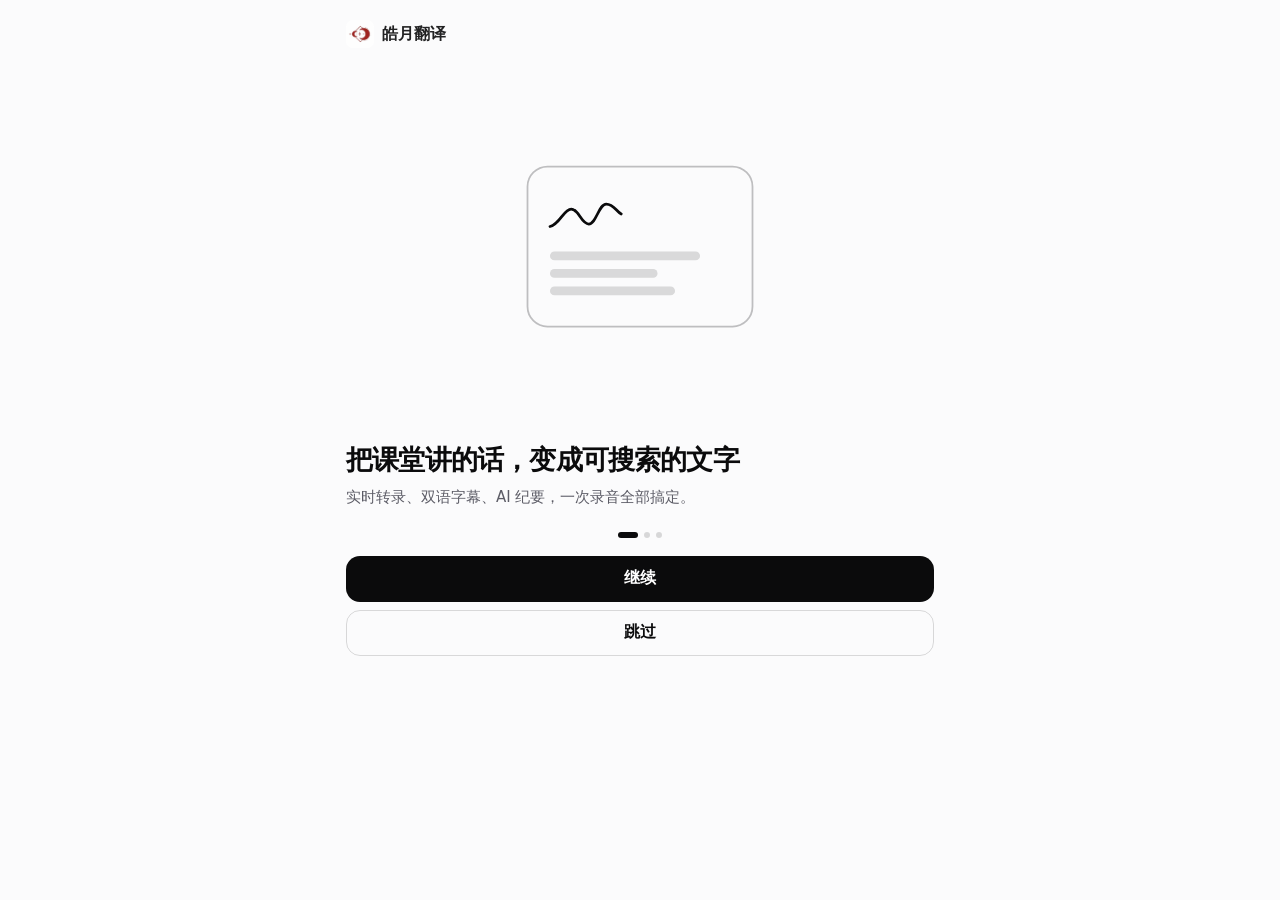
==== commit 1516fd3e: "add index.html" ====
--- a/index.html
+++ b/index.html
@@ -1,5 +1,5 @@
 <!doctype html>
-<html lang="zh-CN" data-theme="auto" data-ver="2.8.0">
+<html lang="zh-CN" data-theme="auto" data-ver="2.7.0">
 <head>
 <meta charset="utf-8">
 <title>皓月翻译 · 录音 · 转录 · 纪要</title>
@@ -38,8 +38,9 @@
 <div id="app"></div>
 <noscript style="padding:24px;display:block;font-family:system-ui">这个网页需要 JavaScript。</noscript>
 <script>
-  // 只清一次历史 Service Worker / 缓存；严禁自动 reload（慢网下会自动重载导致永远进不去）
-  // 15 秒后若模块脚本连执行都没开始，才显示提示，且必须手动点按钮
+  // 只清一次历史 Service Worker / 缓存。
+  // 严禁自动 reload：慢网下模块还没下完就重载，会变成永远进不去的死循环（2.7.1 的事故）。
+  // 15 秒后若模块脚本连“开始执行”都没有，才显示提示，重载必须由用户手动点。
   (function () {
     function booted() { return !!(document.querySelector('.tabbar') || document.querySelector('#view .rec-title')); }
     function reload() { location.replace(location.pathname + '?v=' + Date.now()); }
@@ -83,7 +84,7 @@
 </script>
 <script type="module">
   window.__lcsStarted = true;
-  import { boot } from './assets/js/app.js?v=2.8.0';
+  import { boot } from './assets/js/app.js?v=2.7.0';
   if (new URLSearchParams(location.search).get('demo') === '1') {
     await import('./assets/js/demo.js');
   }
